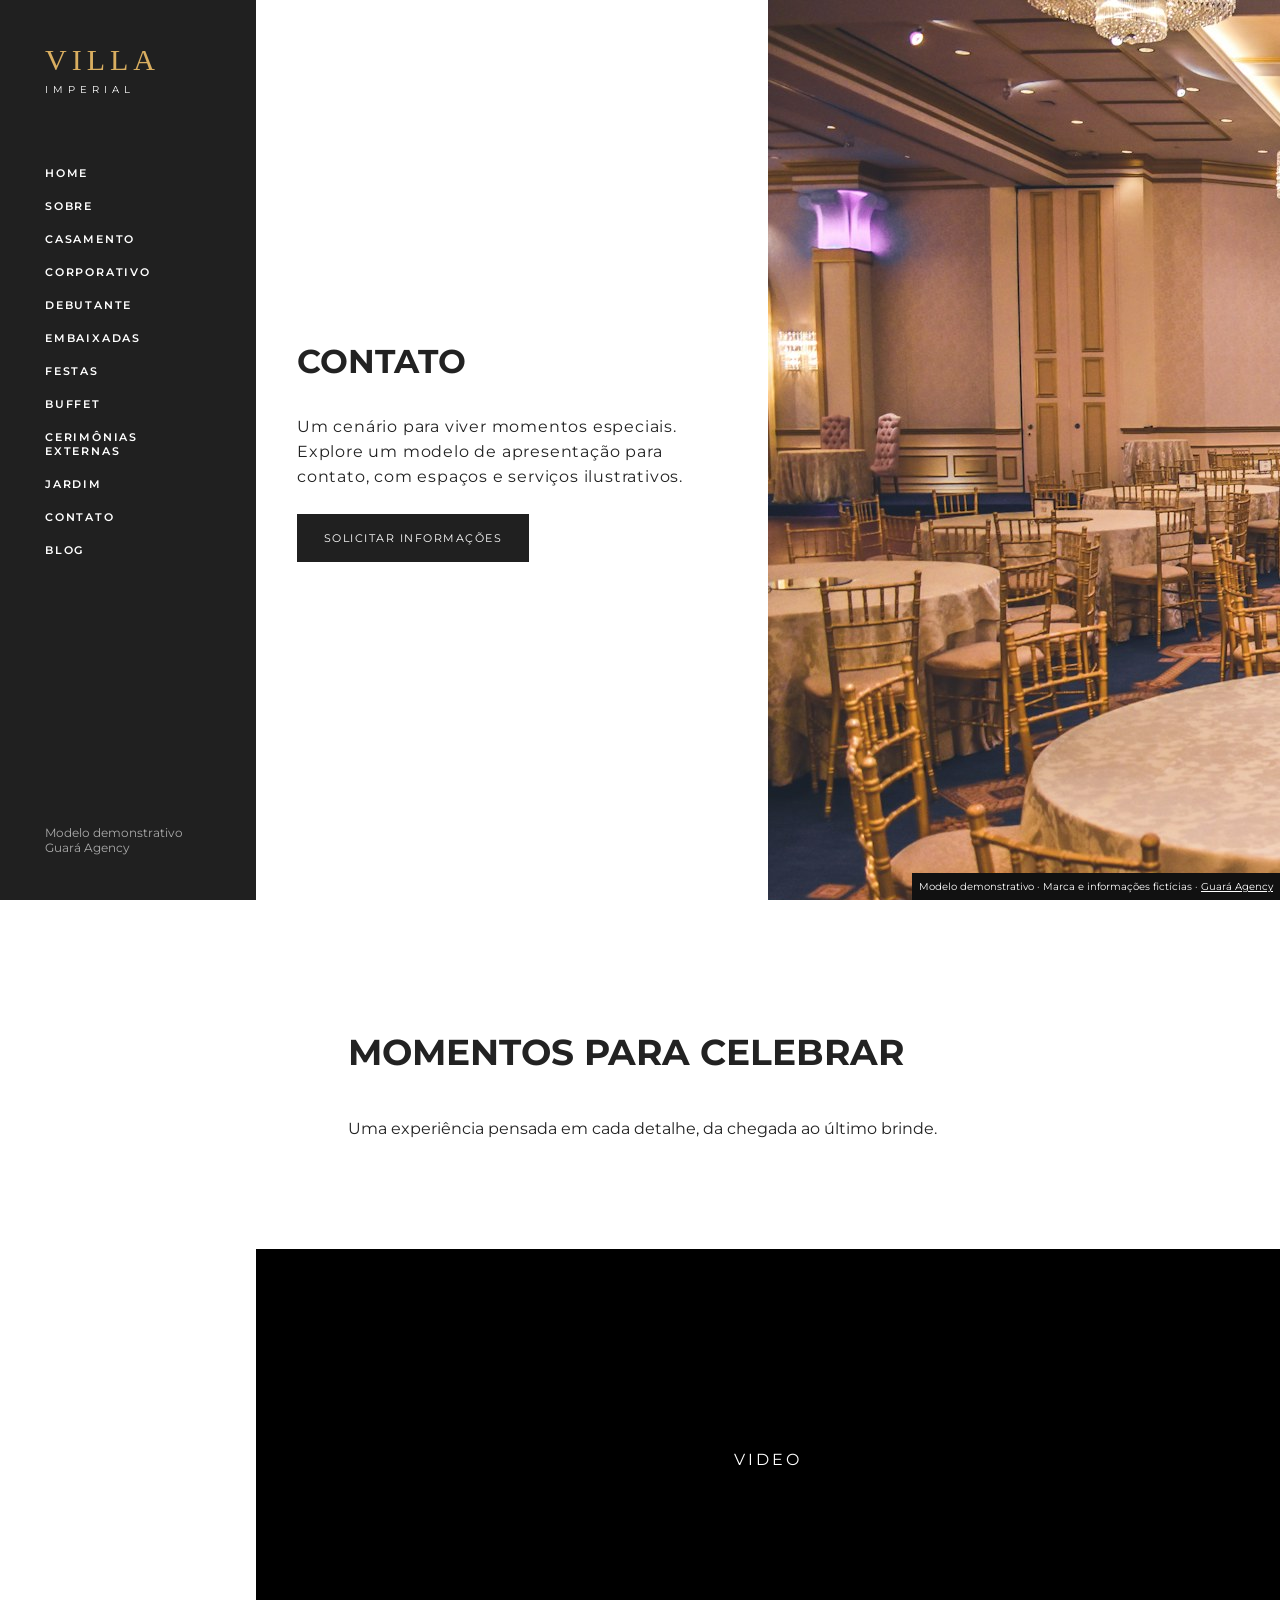
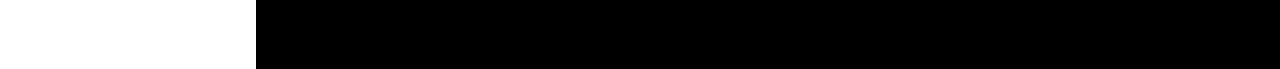
==== contato/index.html @ a05ac7e4 "Criar modelo demonstrativo para eventos" ====
<!doctype html><html lang="pt-br"><head><meta charset="utf-8"><meta name="viewport" content="width=device-width,initial-scale=1"><title>Villa Imperial — Eventos</title><link rel="stylesheet" href="../style.css"><script defer src="../app.js"></script></head><body><aside><button class="mobile" data-menu aria-label="Abrir menu" aria-expanded="false">☰</button><a class="logo" href="../index.html">VILLA<small>IMPERIAL</small></a><nav><a href="../">Home</a><a href="../sobre/">Sobre</a><a href="../casamento/">Casamento</a><a href="../corporativo/">Corporativo</a><a href="../debutante/">Debutante</a><a href="../embaixadas/">Embaixadas</a><a href="../festas/">Festas</a><a href="../buffet/">Buffet</a><a href="../cerimonias-externas/">Cerimônias externas</a><a href="../jardim/">Jardim</a><a href="../contato/">Contato</a><a href="../blog/">Blog</a></nav><div class="social">Modelo demonstrativo<br>Guará Agency</div></aside><main><section class="hero"><div class="intro"><div><h1>Contato</h1><p>Um cenário para viver momentos especiais. Explore um modelo de apresentação para contato, com espaços e serviços ilustrativos.</p><a class="button" href="../contato/">Solicitar informações</a></div></div><div class="heroimg" style="background-image:url(../../assets/0.jpg)"></div></section><section class="content"><h2>Momentos para celebrar</h2><p>Uma experiência pensada em cada detalhe, da chegada ao último brinde.</p></section><div class="video">VIDEO</div></main><div class="ribbon">Modelo demonstrativo · Marca e informações fictícias · <a href="https://site-guara-agency.guaraagency.workers.dev/portfolio/">Guará Agency</a></div></body></html>
---- style.css ----
@import url('https://fonts.googleapis.com/css2?family=Montserrat:wght@400;500;600;700&display=swap');*{box-sizing:border-box}html{scroll-behavior:smooth}body{margin:0;font-family:Montserrat,Arial;color:#222}aside{width:256px;position:fixed;inset:0 auto 0 0;background:#202020;color:#fff;padding:45px;display:flex;flex-direction:column;z-index:4;overflow:auto}.logo{font-family:Georgia,serif;font-size:30px;color:#d9ae60;letter-spacing:5px;line-height:1;text-decoration:none}.logo small{display:block;color:#fff;font:10px Montserrat;letter-spacing:5px;margin-top:8px}nav{display:grid;gap:19px;margin-top:70px}nav a{color:#fff;text-decoration:none;font-size:11px;font-weight:600;letter-spacing:1.8px;text-transform:uppercase}nav a:hover{color:#d9ae60}.social{margin-top:auto;padding-top:50px;color:#aaa;font-size:12px}main{margin-left:256px}.hero{min-height:100vh;display:grid;grid-template-columns:1fr 1fr}.intro{padding:12vh 8%;display:flex;align-items:center}.intro h1{font-size:clamp(30px,2.6vw,40px);line-height:1.42;text-transform:uppercase;margin:0 0 30px}.intro p{line-height:1.55;letter-spacing:.05em}.heroimg{background:linear-gradient(#0001,#0001),url('assets/0.jpg') center/cover}.button{display:inline-block;background:#202020;color:white;text-decoration:none;padding:17px 27px;font-size:11px;letter-spacing:1.5px;text-transform:uppercase;margin:8px 3px 0 0}.grid{display:grid;grid-template-columns:repeat(3,1fr)}.tile{min-height:420px;position:relative;overflow:hidden;color:white;text-decoration:none}.tile img{width:100%;height:100%;position:absolute;inset:0;object-fit:cover;transition:.6s}.tile:hover img{transform:scale(1.07)}.tile:after{content:'';position:absolute;inset:0;background:#0006}.tile span{position:absolute;z-index:1;bottom:30px;left:30px;text-transform:uppercase;letter-spacing:3px;font-weight:700}.content{padding:90px 9%;line-height:1.8}.content h2{font-size:36px;text-transform:uppercase}.video{height:420px;background:#000;color:#fff;display:grid;place-items:center;letter-spacing:3px}.ribbon{position:fixed;bottom:0;right:0;z-index:9;background:#111;color:white;text-align:center;padding:7px;font-size:10px}.ribbon a{color:inherit}.mobile{display:none}.reveal{opacity:0;transform:translateY(25px);transition:.7s}.reveal.show{opacity:1;transform:none}@media(max-width:800px){aside{position:relative;width:100%;padding:20px;display:block}aside nav{display:none;margin:20px 0}aside nav.open{display:grid}.mobile{display:block;float:right;background:none;border:1px solid #fff;color:white;padding:9px}aside .social{display:none}main{margin:0}.hero{grid-template-columns:1fr;min-height:0}.intro{padding:70px 7%}.heroimg{min-height:55vh}.grid{grid-template-columns:1fr 1fr}.tile{min-height:250px}.ribbon{left:0}}
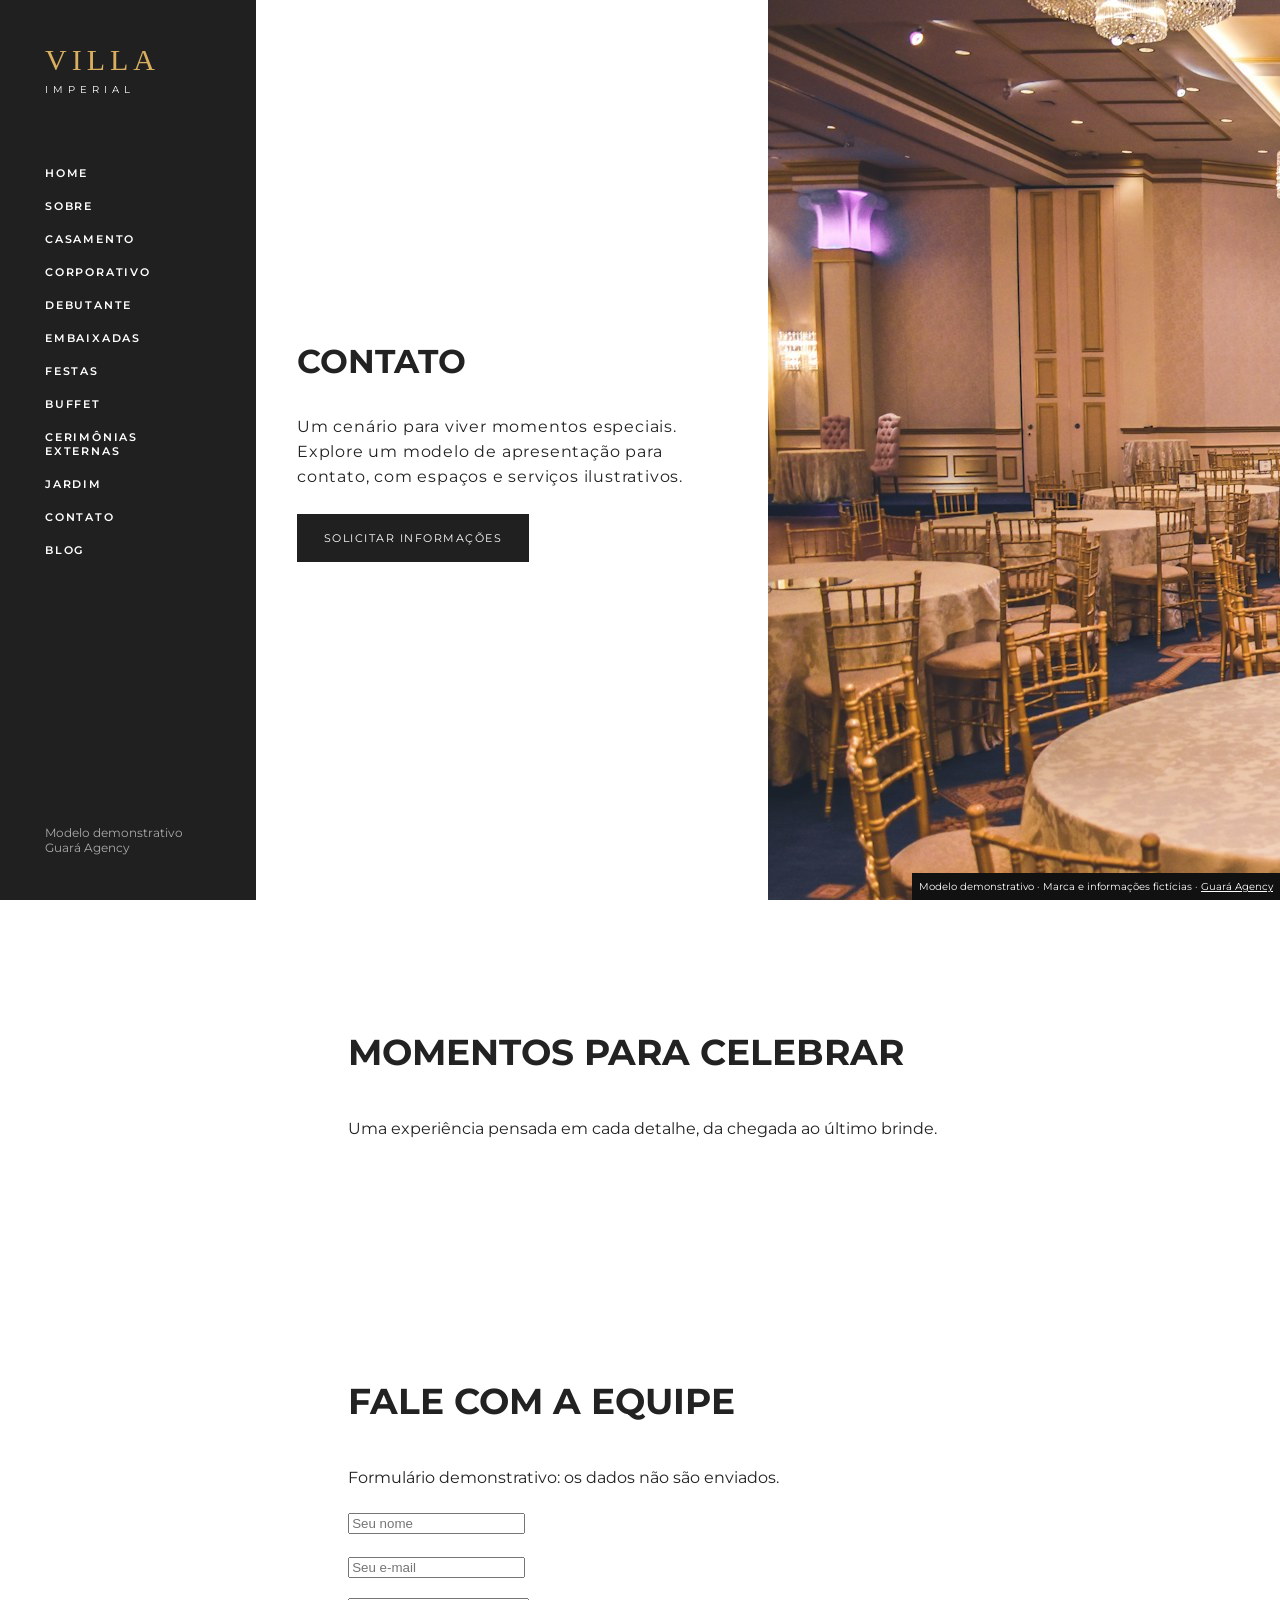
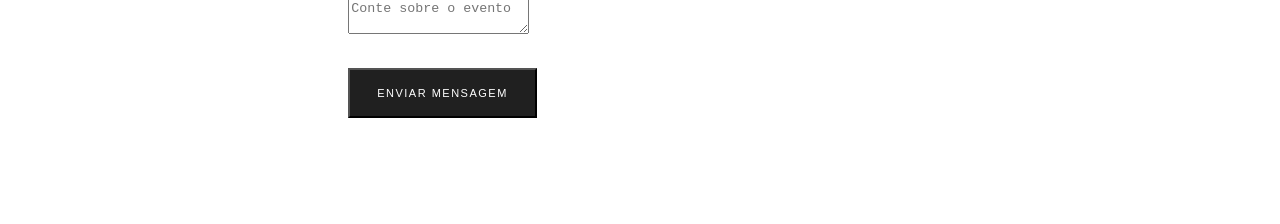
==== commit a5de7141: "Aprimorar interações demonstrativas" ====
--- a/contato/index.html
+++ b/contato/index.html
@@ -1 +1 @@
-<!doctype html><html lang="pt-br"><head><meta charset="utf-8"><meta name="viewport" content="width=device-width,initial-scale=1"><title>Villa Imperial — Eventos</title><link rel="stylesheet" href="../style.css"><script defer src="../app.js"></script></head><body><aside><button class="mobile" data-menu aria-label="Abrir menu" aria-expanded="false">☰</button><a class="logo" href="../index.html">VILLA<small>IMPERIAL</small></a><nav><a href="../">Home</a><a href="../sobre/">Sobre</a><a href="../casamento/">Casamento</a><a href="../corporativo/">Corporativo</a><a href="../debutante/">Debutante</a><a href="../embaixadas/">Embaixadas</a><a href="../festas/">Festas</a><a href="../buffet/">Buffet</a><a href="../cerimonias-externas/">Cerimônias externas</a><a href="../jardim/">Jardim</a><a href="../contato/">Contato</a><a href="../blog/">Blog</a></nav><div class="social">Modelo demonstrativo<br>Guará Agency</div></aside><main><section class="hero"><div class="intro"><div><h1>Contato</h1><p>Um cenário para viver momentos especiais. Explore um modelo de apresentação para contato, com espaços e serviços ilustrativos.</p><a class="button" href="../contato/">Solicitar informações</a></div></div><div class="heroimg" style="background-image:url(../../assets/0.jpg)"></div></section><section class="content"><h2>Momentos para celebrar</h2><p>Uma experiência pensada em cada detalhe, da chegada ao último brinde.</p></section><div class="video">VIDEO</div></main><div class="ribbon">Modelo demonstrativo · Marca e informações fictícias · <a href="https://site-guara-agency.guaraagency.workers.dev/portfolio/">Guará Agency</a></div></body></html>+<!doctype html><html lang="pt-br"><head><meta charset="utf-8"><meta name="viewport" content="width=device-width,initial-scale=1"><title>Villa Imperial — Eventos</title><link rel="stylesheet" href="../style.css"><script defer src="../app.js"></script></head><body><aside><button class="mobile" data-menu aria-label="Abrir menu" aria-expanded="false">☰</button><a class="logo" href="../index.html">VILLA<small>IMPERIAL</small></a><nav><a href="../">Home</a><a href="../sobre/">Sobre</a><a href="../casamento/">Casamento</a><a href="../corporativo/">Corporativo</a><a href="../debutante/">Debutante</a><a href="../embaixadas/">Embaixadas</a><a href="../festas/">Festas</a><a href="../buffet/">Buffet</a><a href="../cerimonias-externas/">Cerimônias externas</a><a href="../jardim/">Jardim</a><a href="../contato/">Contato</a><a href="../blog/">Blog</a></nav><div class="social">Modelo demonstrativo<br>Guará Agency</div></aside><main><section class="hero"><div class="intro"><div><h1>Contato</h1><p>Um cenário para viver momentos especiais. Explore um modelo de apresentação para contato, com espaços e serviços ilustrativos.</p><a class="button" href="../contato/">Solicitar informações</a></div></div><div class="heroimg" style="background-image:url(../../assets/0.jpg)"></div></section><section class="content"><h2>Momentos para celebrar</h2><p>Uma experiência pensada em cada detalhe, da chegada ao último brinde.</p></section><section class="content"><h2>Fale com a equipe</h2><p>Formulário demonstrativo: os dados não são enviados.</p><form><p><input required placeholder="Seu nome" aria-label="Seu nome"></p><p><input required type="email" placeholder="Seu e-mail" aria-label="Seu e-mail"></p><p><textarea placeholder="Conte sobre o evento" aria-label="Conte sobre o evento"></textarea></p><button class="button" type="submit">Enviar mensagem</button><p role="status"></p></form></section></main><div class="ribbon">Modelo demonstrativo · Marca e informações fictícias · <a href="https://site-guara-agency.guaraagency.workers.dev/portfolio/">Guará Agency</a></div></body></html>
